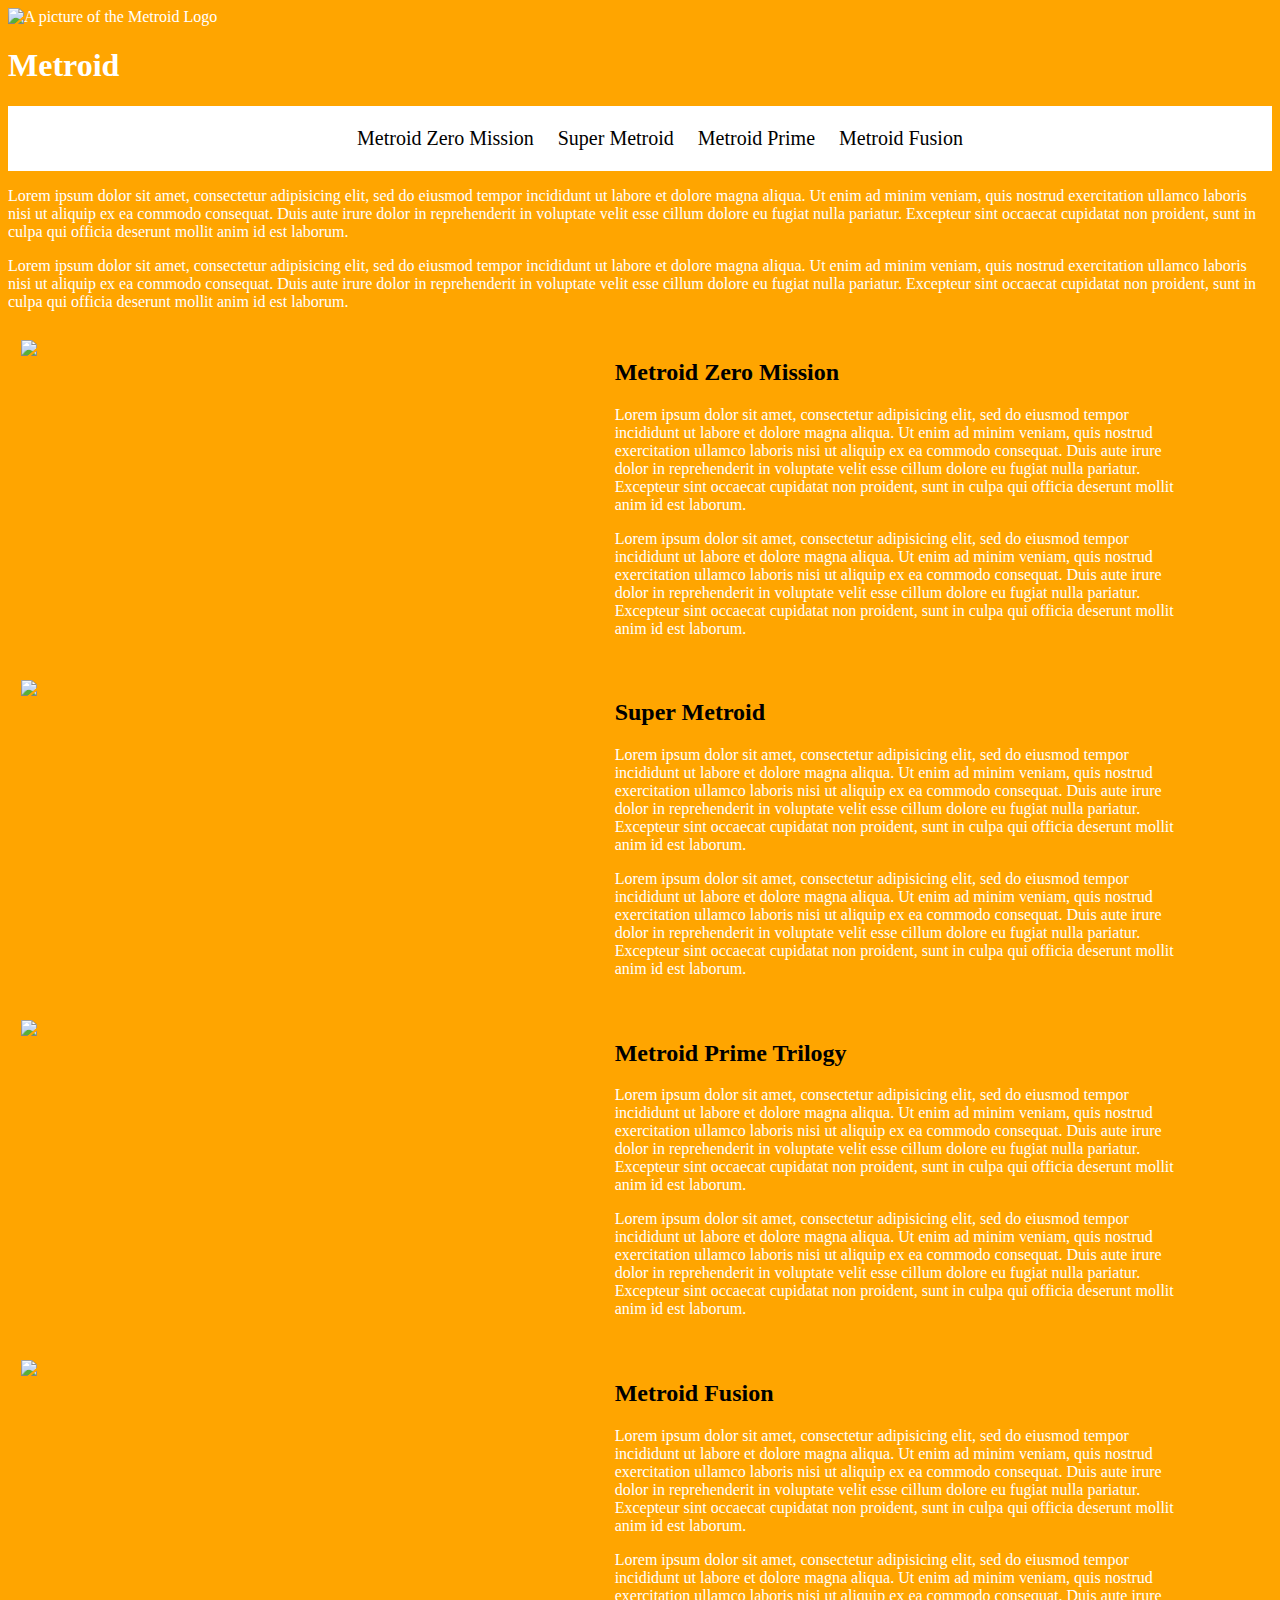
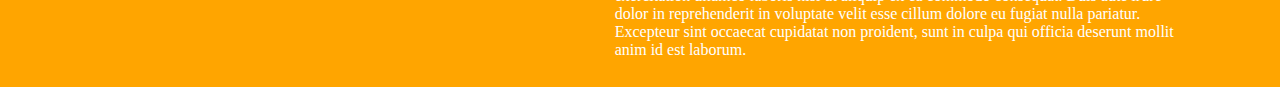
==== index.html @ 613fe1d1 "stuff" ====
<!DOCTYPE html>
<html>
<head>
	<title>My Metroid Website</title>
	<link rel="stylesheet" type="text/css" href="style.css">

</head>

<body>


<header>


			<img src="Images/Metroid_Icon.png"
	 			 alt="A picture of the Metroid Logo" 	
	 							/>
			<h1>Metroid</h1>

		<nav>
			
		<ul>
			<li><a href="Metroid Zero Mission/index.html">Metroid Zero Mission</a></li>
			<li><a href="Super Metroid/index.html">Super Metroid</a></li>
			<li><a href="Metroid Prime/index.html">Metroid Prime</a></li>
			<li><a href="Metroid Fusion/index.html">Metroid Fusion</a></li>
			


		</ul>


		</nav>



</header>

<p>Lorem ipsum dolor sit amet, consectetur adipisicing elit, sed do eiusmod
tempor incididunt ut labore et dolore magna aliqua. Ut enim ad minim veniam,
quis nostrud exercitation ullamco laboris nisi ut aliquip ex ea commodo
consequat. Duis aute irure dolor in reprehenderit in voluptate velit esse
cillum dolore eu fugiat nulla pariatur. Excepteur sint occaecat cupidatat non
proident, sunt in culpa qui officia deserunt mollit anim id est laborum.</p>

</b>

<p>Lorem ipsum dolor sit amet, consectetur adipisicing elit, sed do eiusmod
tempor incididunt ut labore et dolore magna aliqua. Ut enim ad minim veniam,
quis nostrud exercitation ullamco laboris nisi ut aliquip ex ea commodo
consequat. Duis aute irure dolor in reprehenderit in voluptate velit esse
cillum dolore eu fugiat nulla pariatur. Excepteur sint occaecat cupidatat non
proident, sunt in culpa qui officia deserunt mollit anim id est laborum.</p>


<main>

<article id="left">
            <img src="Images/Metroid_Zero_Mission_logo.png">
        </article>

        <article id="right">
			
			<h2><a href="Metroid Zero Mission/index.html">Metroid Zero Mission</a></h2>            
            

            <p>Lorem ipsum dolor sit amet, consectetur adipisicing elit, sed do eiusmod
            tempor incididunt ut labore et dolore magna aliqua. Ut enim ad minim veniam,
            quis nostrud exercitation ullamco laboris nisi ut aliquip ex ea commodo
            consequat. Duis aute irure dolor in reprehenderit in voluptate velit esse
            cillum dolore eu fugiat nulla pariatur. Excepteur sint occaecat cupidatat non
            proident, sunt in culpa qui officia deserunt mollit anim id est laborum.</p>

            <p>Lorem ipsum dolor sit amet, consectetur adipisicing elit, sed do eiusmod
            tempor incididunt ut labore et dolore magna aliqua. Ut enim ad minim veniam,
            quis nostrud exercitation ullamco laboris nisi ut aliquip ex ea commodo
            consequat. Duis aute irure dolor in reprehenderit in voluptate velit esse
            cillum dolore eu fugiat nulla pariatur. Excepteur sint occaecat cupidatat non
            proident, sunt in culpa qui officia deserunt mollit anim id est laborum.</p>
        </article>




<article id="left">
            <img src="Images/Super_Metroid_Logo.png">
        </article>

        <article id="right">
			
			<h2><a href="Super Metroid/index.html">Super Metroid</a></h2>            
            

            <p>Lorem ipsum dolor sit amet, consectetur adipisicing elit, sed do eiusmod
            tempor incididunt ut labore et dolore magna aliqua. Ut enim ad minim veniam,
            quis nostrud exercitation ullamco laboris nisi ut aliquip ex ea commodo
            consequat. Duis aute irure dolor in reprehenderit in voluptate velit esse
            cillum dolore eu fugiat nulla pariatur. Excepteur sint occaecat cupidatat non
            proident, sunt in culpa qui officia deserunt mollit anim id est laborum.</p>

            <p>Lorem ipsum dolor sit amet, consectetur adipisicing elit, sed do eiusmod
            tempor incididunt ut labore et dolore magna aliqua. Ut enim ad minim veniam,
            quis nostrud exercitation ullamco laboris nisi ut aliquip ex ea commodo
            consequat. Duis aute irure dolor in reprehenderit in voluptate velit esse
            cillum dolore eu fugiat nulla pariatur. Excepteur sint occaecat cupidatat non
            proident, sunt in culpa qui officia deserunt mollit anim id est laborum.</p>
        </article>


<article id="left">
            <img src="Images/Metroid_Zero_Mission_logo.png">
        </article>

        <article id="right">
            
            <h2><a href="Metroid Prime Trilogy/index.html">Metroid Prime Trilogy</a></h2>            
            

            <p>Lorem ipsum dolor sit amet, consectetur adipisicing elit, sed do eiusmod
            tempor incididunt ut labore et dolore magna aliqua. Ut enim ad minim veniam,
            quis nostrud exercitation ullamco laboris nisi ut aliquip ex ea commodo
            consequat. Duis aute irure dolor in reprehenderit in voluptate velit esse
            cillum dolore eu fugiat nulla pariatur. Excepteur sint occaecat cupidatat non
            proident, sunt in culpa qui officia deserunt mollit anim id est laborum.</p>

            <p>Lorem ipsum dolor sit amet, consectetur adipisicing elit, sed do eiusmod
            tempor incididunt ut labore et dolore magna aliqua. Ut enim ad minim veniam,
            quis nostrud exercitation ullamco laboris nisi ut aliquip ex ea commodo
            consequat. Duis aute irure dolor in reprehenderit in voluptate velit esse
            cillum dolore eu fugiat nulla pariatur. Excepteur sint occaecat cupidatat non
            proident, sunt in culpa qui officia deserunt mollit anim id est laborum.</p>
        </article> 

<article id="left">
            <img src="Images/Metroid_Zero_Mission_logo.png">
        </article>

        <article id="right">
            
            <h2><a href="Metroid Fusion/index.html">Metroid Fusion</a></h2>            
            

            <p>Lorem ipsum dolor sit amet, consectetur adipisicing elit, sed do eiusmod
            tempor incididunt ut labore et dolore magna aliqua. Ut enim ad minim veniam,
            quis nostrud exercitation ullamco laboris nisi ut aliquip ex ea commodo
            consequat. Duis aute irure dolor in reprehenderit in voluptate velit esse
            cillum dolore eu fugiat nulla pariatur. Excepteur sint occaecat cupidatat non
            proident, sunt in culpa qui officia deserunt mollit anim id est laborum.</p>

            <p>Lorem ipsum dolor sit amet, consectetur adipisicing elit, sed do eiusmod
            tempor incididunt ut labore et dolore magna aliqua. Ut enim ad minim veniam,
            quis nostrud exercitation ullamco laboris nisi ut aliquip ex ea commodo
            consequat. Duis aute irure dolor in reprehenderit in voluptate velit esse
            cillum dolore eu fugiat nulla pariatur. Excepteur sint occaecat cupidatat non
            proident, sunt in culpa qui officia deserunt mollit anim id est laborum.</p>
        </article>           




        
        






</main>



</body>





</html>
---- style.css ----
body{
	background-color: #FFA500;
	color: #fff;
}

#Metroid_Prime_Menu.jpg

header{
	text-align: center;
}

nav {
	background-color: #fff;
	padding: 5px;
}

nav ul {
	list-style-type: none;
	text-align: center;
}

nav ul li {
	display: inline-block;
	margin: 0 10px;
	font-size: 20px;
}

li a:link, li a:hover, li a:active, li a:visited {
	text-decoration: none;
	color: #000;

}

li a:hover {
	text-decoration: underline;
	font-weight: bold;
}

article {
    width: 45%; 
    float: left;
    margin: 1%;
}

article img {
    max-width: 75%;
    float: middle;
}

h2 a:link, li a:hover, li a:active, li a:visited {
	text-decoration: none;
	color: #000;

}

h2 a:hover {
	text-decoration: underline;
	font-weight: bold;
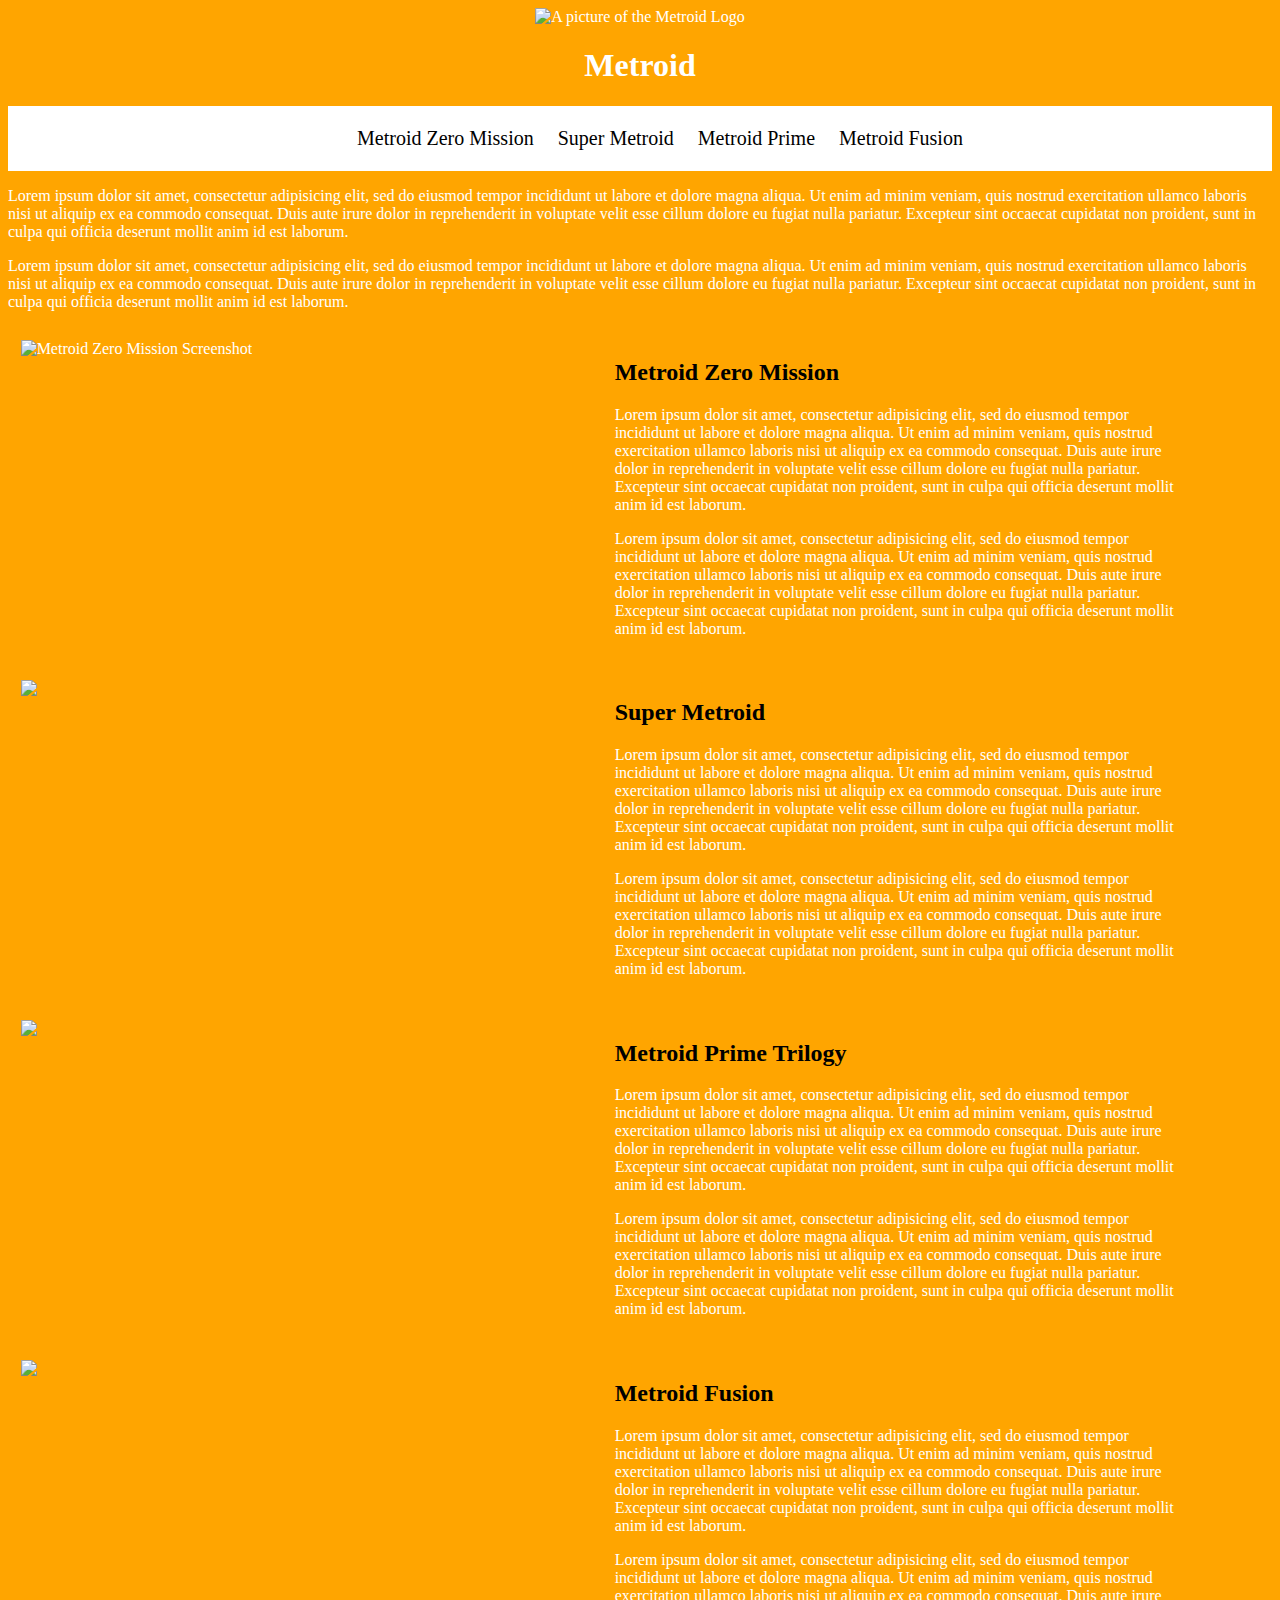
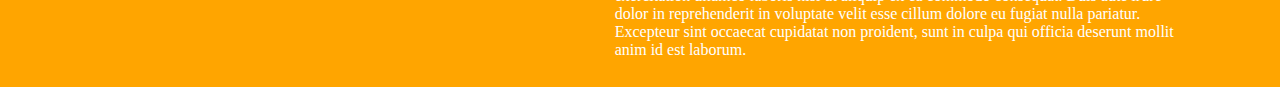
==== commit a772112a: "metroid" ====
--- a/index.html
+++ b/index.html
@@ -56,7 +56,8 @@
 <main>
 
 <article id="left">
-            <img src="Images/Metroid_Zero_Mission_logo.png">
+            <img src="Metroid_Zero_Mission_Screenshot_1.jpg"
+                 alt="Metroid Zero Mission Screenshot"   >
         </article>
 
         <article id="right">
--- a/style.css
+++ b/style.css
@@ -2,8 +2,6 @@
 	background-color: #FFA500;
 	color: #fff;
 }
-
-#Metroid_Prime_Menu.jpg
 
 header{
 	text-align: center;
@@ -44,7 +42,7 @@
 
 article img {
     max-width: 75%;
-    float: middle;
+    
 }
 
 h2 a:link, li a:hover, li a:active, li a:visited {
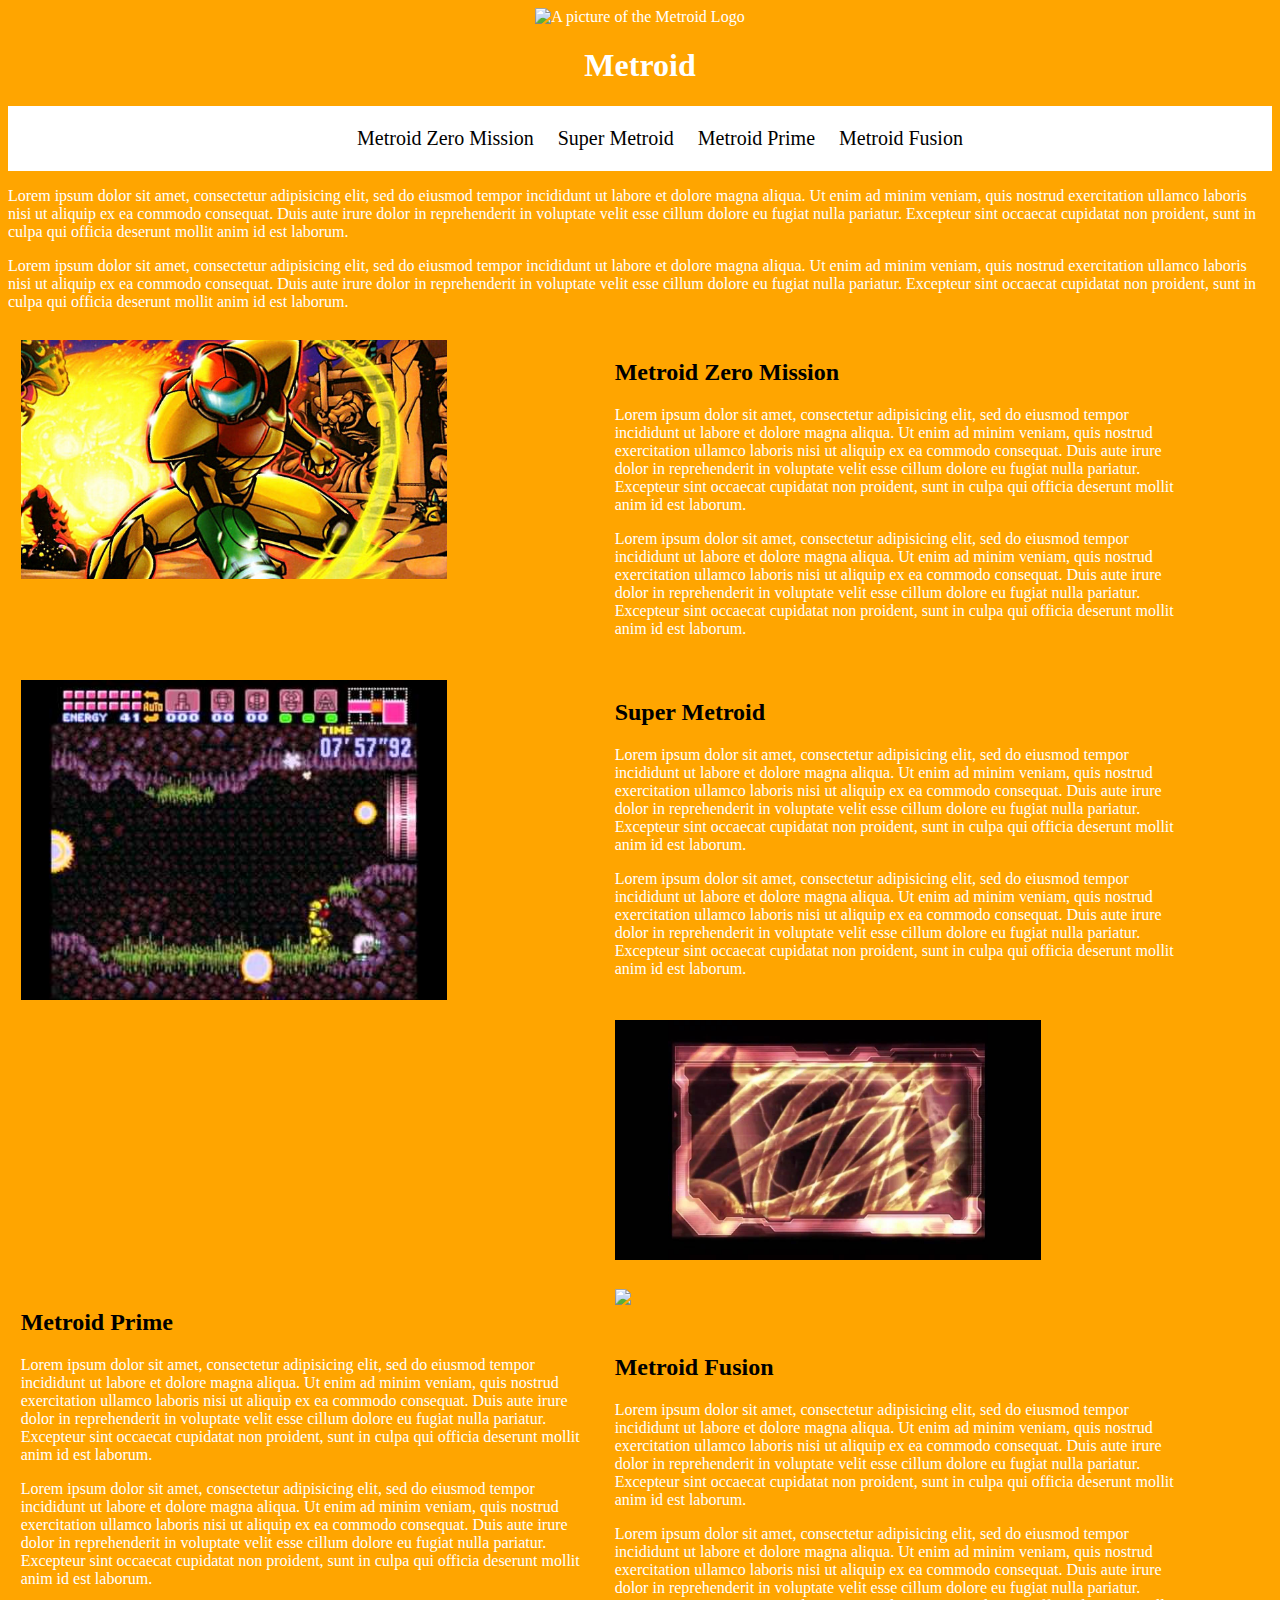
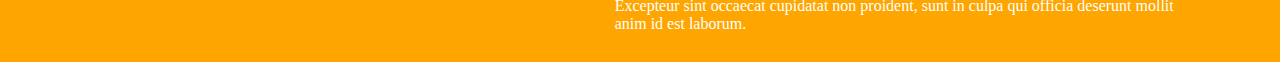
==== commit 443e3165: "ryrtyrt" ====
--- a/index.html
+++ b/index.html
@@ -23,7 +23,7 @@
 			<li><a href="Metroid Zero Mission/index.html">Metroid Zero Mission</a></li>
 			<li><a href="Super Metroid/index.html">Super Metroid</a></li>
 			<li><a href="Metroid Prime/index.html">Metroid Prime</a></li>
-			<li><a href="Metroid Fusion/index.html">Metroid Fusion</a></li>
+			<li><a href="Metroid_Fusion/index.html">Metroid Fusion</a></li>
 			
 
 
@@ -56,7 +56,7 @@
 <main>
 
 <article id="left">
-            <img src="Metroid_Zero_Mission_Screenshot_1.jpg"
+            <img src="Images/Metroid_Zero_Mission_Screenshot_1.jpg"
                  alt="Metroid Zero Mission Screenshot"   >
         </article>
 
@@ -84,7 +84,8 @@
 
 
 <article id="left">
-            <img src="Images/Super_Metroid_Logo.png">
+            <img src="Images/Super_Metroid_Screenshot.jpg"
+                alt="Super Metroid Screenshot">
         </article>
 
         <article id="right">
@@ -109,12 +110,12 @@
 
 
 <article id="left">
-            <img src="Images/Metroid_Zero_Mission_logo.png">
+            <img src="Images/Metroid_Prime_Menu.jpg">
         </article>
 
         <article id="right">
             
-            <h2><a href="Metroid Prime Trilogy/index.html">Metroid Prime Trilogy</a></h2>            
+            <h2><a href="Metroid Prime/index.html">Metroid Prime</a></h2>            
             
 
             <p>Lorem ipsum dolor sit amet, consectetur adipisicing elit, sed do eiusmod
@@ -133,12 +134,12 @@
         </article> 
 
 <article id="left">
-            <img src="Images/Metroid_Zero_Mission_logo.png">
+            <img src="metroid_fusion_screenshot_1.jpg">
         </article>
 
         <article id="right">
             
-            <h2><a href="Metroid Fusion/index.html">Metroid Fusion</a></h2>            
+            <h2><a href="Metroid_Fusion/index.html">Metroid Fusion</a></h2>            
             
 
             <p>Lorem ipsum dolor sit amet, consectetur adipisicing elit, sed do eiusmod
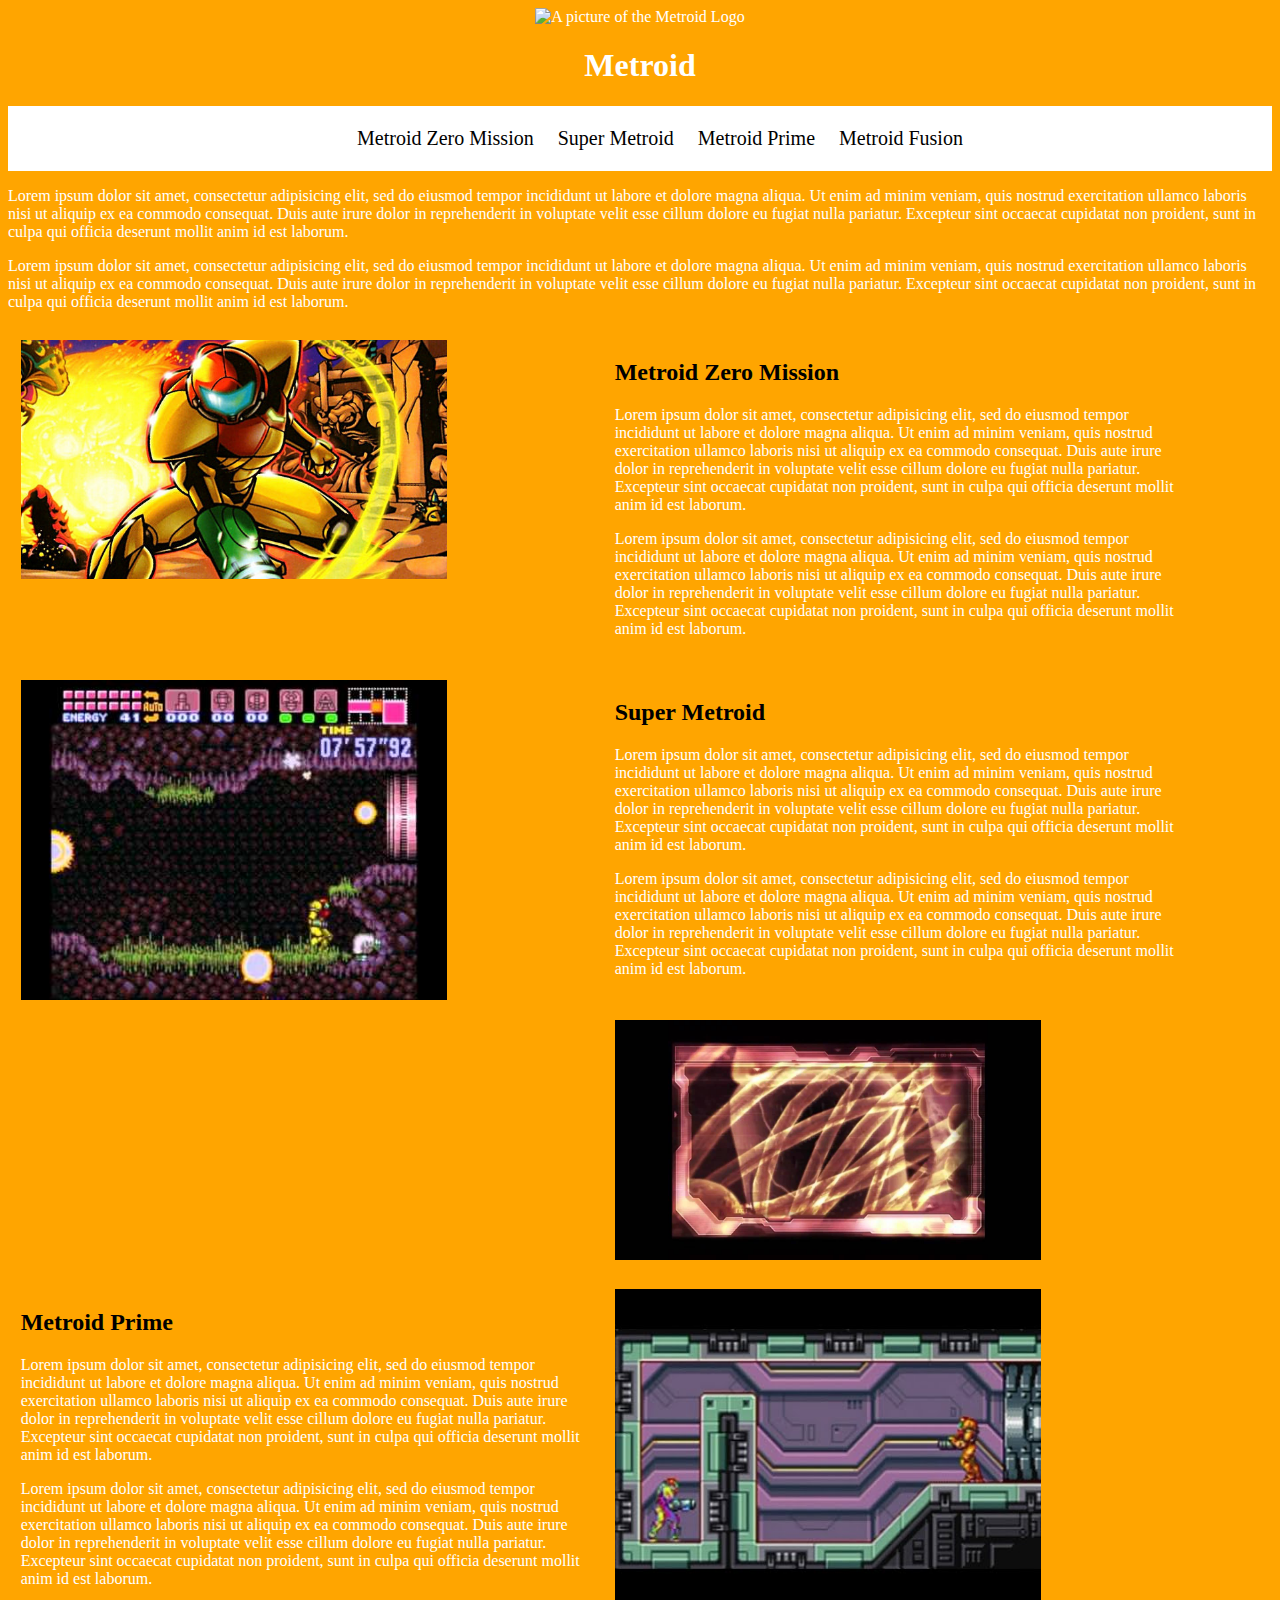
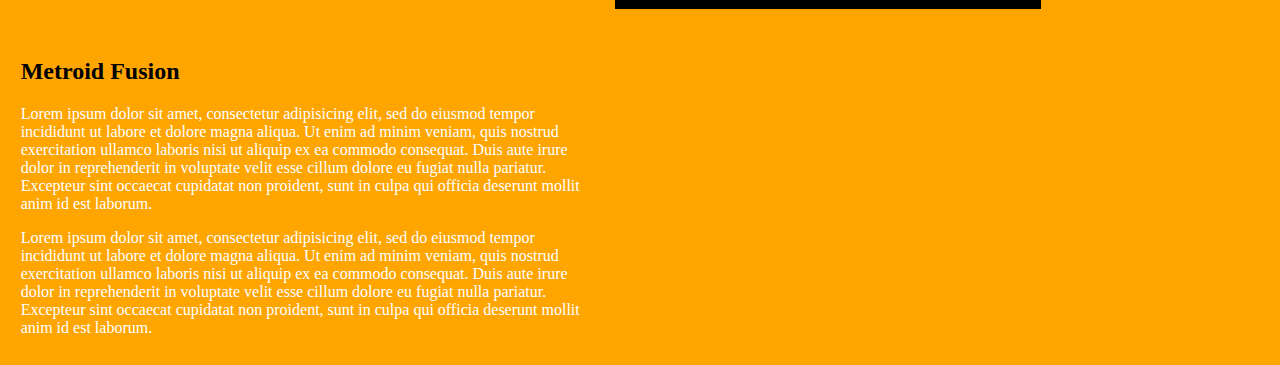
==== commit 8e8ff7a2: "d" ====
--- a/index.html
+++ b/index.html
@@ -20,9 +20,9 @@
 		<nav>
 			
 		<ul>
-			<li><a href="Metroid Zero Mission/index.html">Metroid Zero Mission</a></li>
-			<li><a href="Super Metroid/index.html">Super Metroid</a></li>
-			<li><a href="Metroid Prime/index.html">Metroid Prime</a></li>
+			<li><a href="Metroid_Zero_Mission/index.html">Metroid Zero Mission</a></li>
+			<li><a href="Super_Metroid/index.html">Super Metroid</a></li>
+			<li><a href="Metroid_Prime/index.html">Metroid Prime</a></li>
 			<li><a href="Metroid_Fusion/index.html">Metroid Fusion</a></li>
 			
 
@@ -62,7 +62,7 @@
 
         <article id="right">
 			
-			<h2><a href="Metroid Zero Mission/index.html">Metroid Zero Mission</a></h2>            
+			<h2><a href="Metroid_Zero_Mission/index.html">Metroid Zero Mission</a></h2>            
             
 
             <p>Lorem ipsum dolor sit amet, consectetur adipisicing elit, sed do eiusmod
@@ -90,7 +90,7 @@
 
         <article id="right">
 			
-			<h2><a href="Super Metroid/index.html">Super Metroid</a></h2>            
+			<h2><a href="Super_Metroid/index.html">Super Metroid</a></h2>            
             
 
             <p>Lorem ipsum dolor sit amet, consectetur adipisicing elit, sed do eiusmod
@@ -115,7 +115,7 @@
 
         <article id="right">
             
-            <h2><a href="Metroid Prime/index.html">Metroid Prime</a></h2>            
+            <h2><a href="Metroid_Prime/index.html">Metroid Prime</a></h2>            
             
 
             <p>Lorem ipsum dolor sit amet, consectetur adipisicing elit, sed do eiusmod
@@ -134,7 +134,7 @@
         </article> 
 
 <article id="left">
-            <img src="metroid_fusion_screenshot_1.jpg">
+            <img src="Images/metroid_fusion_screenshot_1.jpg">
         </article>
 
         <article id="right">
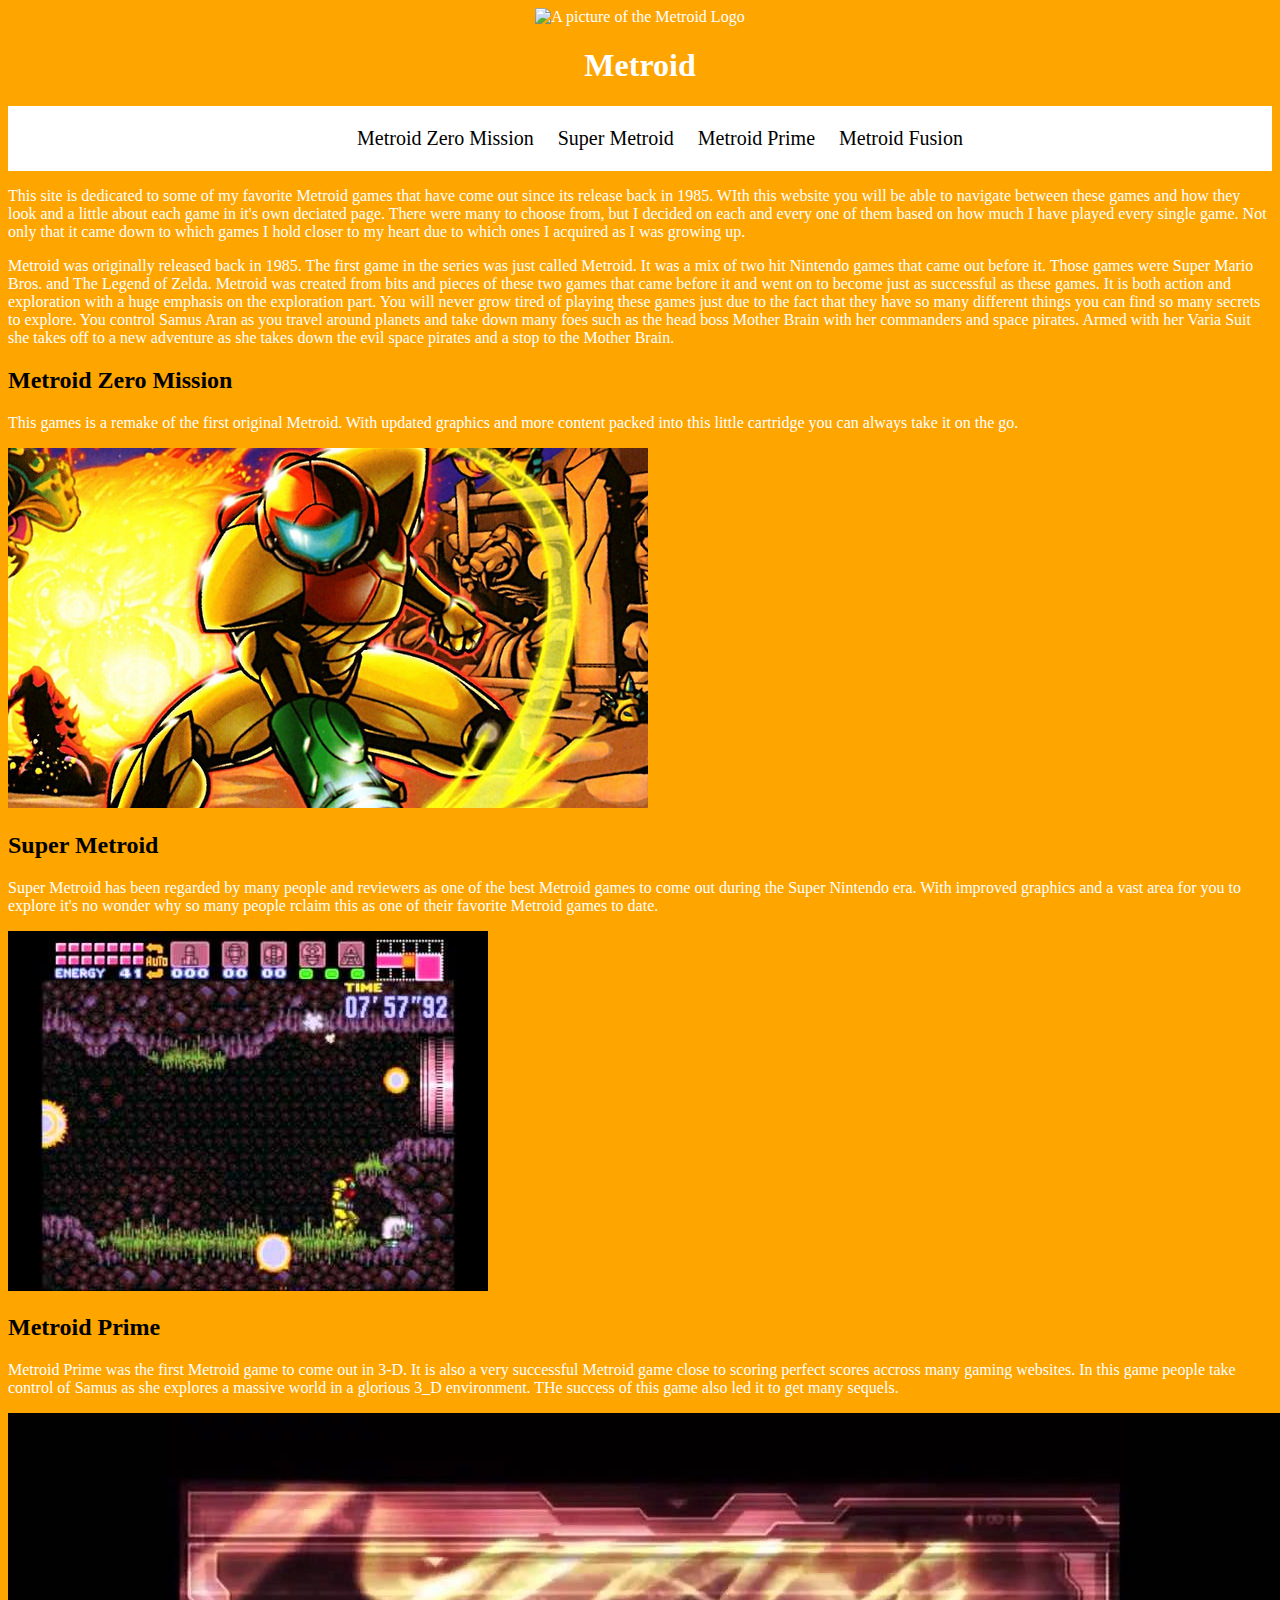
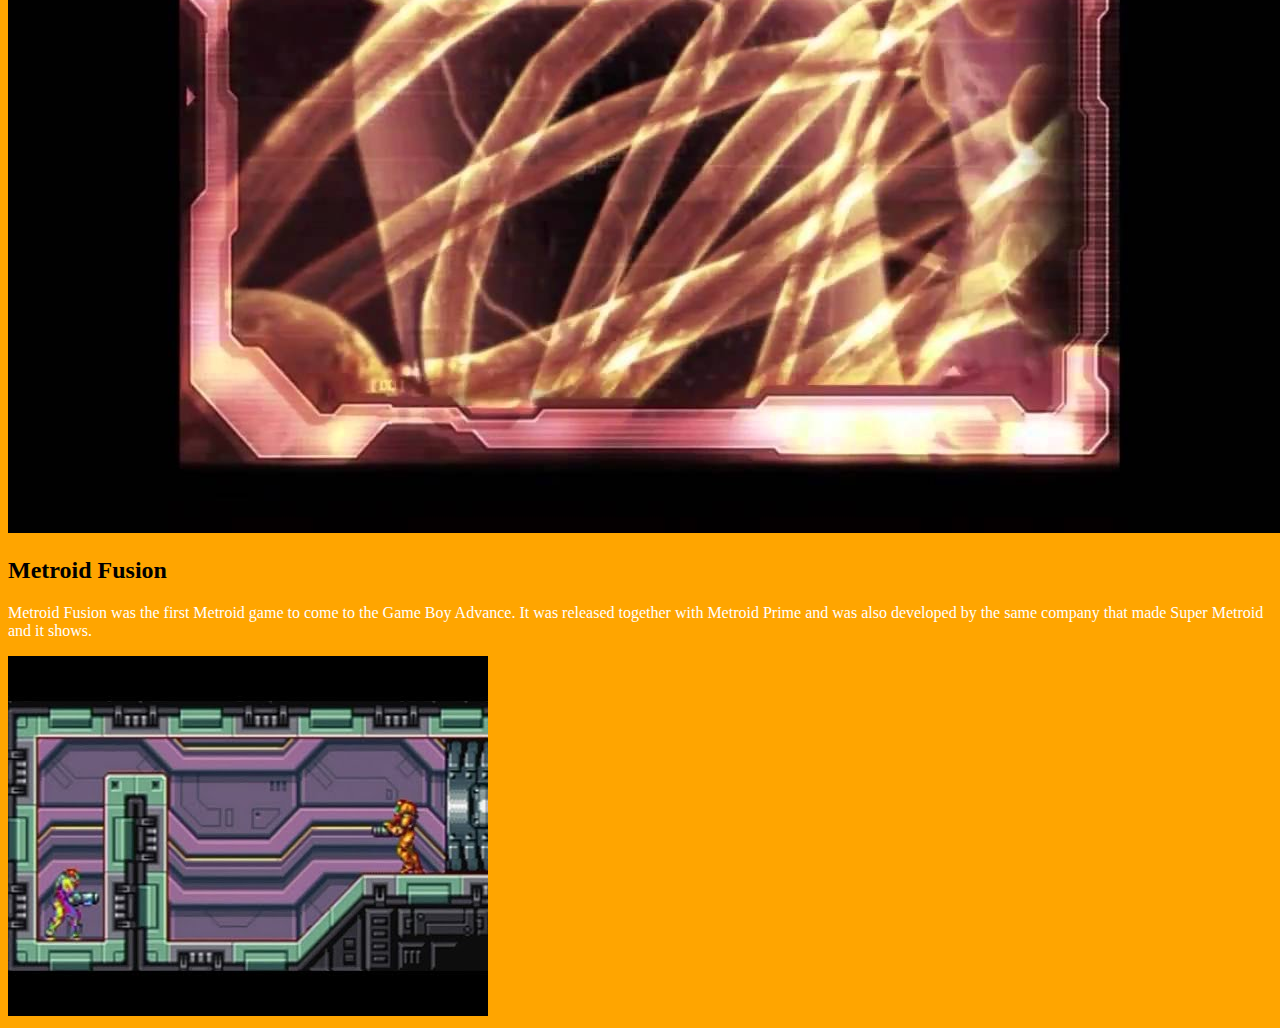
==== commit 06802ab6: "reterterte" ====
--- a/index.html
+++ b/index.html
@@ -36,125 +36,81 @@
 
 </header>
 
-<p>Lorem ipsum dolor sit amet, consectetur adipisicing elit, sed do eiusmod
-tempor incididunt ut labore et dolore magna aliqua. Ut enim ad minim veniam,
-quis nostrud exercitation ullamco laboris nisi ut aliquip ex ea commodo
-consequat. Duis aute irure dolor in reprehenderit in voluptate velit esse
-cillum dolore eu fugiat nulla pariatur. Excepteur sint occaecat cupidatat non
-proident, sunt in culpa qui officia deserunt mollit anim id est laborum.</p>
+<p>This site is dedicated to some of my favorite Metroid games that have come out since its release back in 1985. WIth this website you will be able to navigate between these games and how they look and a little about each game in it's own deciated page. There were many to choose from, but I decided on each and every one of them based on how much I have played every single game. Not only that it came down to which games I hold closer to my heart due to which ones I acquired as I was growing up.</p>
 
 </b>
 
-<p>Lorem ipsum dolor sit amet, consectetur adipisicing elit, sed do eiusmod
-tempor incididunt ut labore et dolore magna aliqua. Ut enim ad minim veniam,
-quis nostrud exercitation ullamco laboris nisi ut aliquip ex ea commodo
-consequat. Duis aute irure dolor in reprehenderit in voluptate velit esse
-cillum dolore eu fugiat nulla pariatur. Excepteur sint occaecat cupidatat non
-proident, sunt in culpa qui officia deserunt mollit anim id est laborum.</p>
+<p>Metroid was originally released back in 1985. The first game in the series was just called Metroid. It was a mix of two hit Nintendo games that came out before it. Those games were Super Mario Bros. and The Legend of Zelda. Metroid was created from bits and pieces of these two games that came before it and went on to become just as successful as these games. It is both action and exploration with a huge emphasis on the exploration part. You will never grow tired of playing these games just due to the fact that they have so many different things you can find so many secrets to explore. You control Samus Aran as you travel around planets and take down many foes such as the head boss Mother Brain with her commanders and space pirates. Armed with her Varia Suit she takes off to a new adventure as she takes down the evil space pirates and a stop to the Mother Brain.</p>
 
 
 <main>
 
 <article id="left">
-            <img src="Images/Metroid_Zero_Mission_Screenshot_1.jpg"
-                 alt="Metroid Zero Mission Screenshot"   >
+           
         </article>
 
-        <article id="right">
+        
 			
 			<h2><a href="Metroid_Zero_Mission/index.html">Metroid Zero Mission</a></h2>            
             
 
-            <p>Lorem ipsum dolor sit amet, consectetur adipisicing elit, sed do eiusmod
-            tempor incididunt ut labore et dolore magna aliqua. Ut enim ad minim veniam,
-            quis nostrud exercitation ullamco laboris nisi ut aliquip ex ea commodo
-            consequat. Duis aute irure dolor in reprehenderit in voluptate velit esse
-            cillum dolore eu fugiat nulla pariatur. Excepteur sint occaecat cupidatat non
-            proident, sunt in culpa qui officia deserunt mollit anim id est laborum.</p>
+            <p>This games is a remake of the first original Metroid. With updated graphics and more content packed into this little cartridge you can always take it on the go.</p>
 
-            <p>Lorem ipsum dolor sit amet, consectetur adipisicing elit, sed do eiusmod
-            tempor incididunt ut labore et dolore magna aliqua. Ut enim ad minim veniam,
-            quis nostrud exercitation ullamco laboris nisi ut aliquip ex ea commodo
-            consequat. Duis aute irure dolor in reprehenderit in voluptate velit esse
-            cillum dolore eu fugiat nulla pariatur. Excepteur sint occaecat cupidatat non
-            proident, sunt in culpa qui officia deserunt mollit anim id est laborum.</p>
+        <img src="Images/Metroid_Zero_Mission_Screenshot_1.jpg"
+                 alt="Metroid Zero Mission Screenshot"   >
         </article>
 
 
 
 
 <article id="left">
-            <img src="Images/Super_Metroid_Screenshot.jpg"
-                alt="Super Metroid Screenshot">
+            
         </article>
 
-        <article id="right">
+        
 			
 			<h2><a href="Super_Metroid/index.html">Super Metroid</a></h2>            
             
 
-            <p>Lorem ipsum dolor sit amet, consectetur adipisicing elit, sed do eiusmod
-            tempor incididunt ut labore et dolore magna aliqua. Ut enim ad minim veniam,
-            quis nostrud exercitation ullamco laboris nisi ut aliquip ex ea commodo
-            consequat. Duis aute irure dolor in reprehenderit in voluptate velit esse
-            cillum dolore eu fugiat nulla pariatur. Excepteur sint occaecat cupidatat non
-            proident, sunt in culpa qui officia deserunt mollit anim id est laborum.</p>
+            <p>Super Metroid has been regarded by many people and reviewers as one of the best Metroid games to come out during the Super Nintendo era. With improved graphics and a vast area for you to explore it's no wonder why so many people rclaim this as one of their favorite Metroid games to date.</p>
 
-            <p>Lorem ipsum dolor sit amet, consectetur adipisicing elit, sed do eiusmod
-            tempor incididunt ut labore et dolore magna aliqua. Ut enim ad minim veniam,
-            quis nostrud exercitation ullamco laboris nisi ut aliquip ex ea commodo
-            consequat. Duis aute irure dolor in reprehenderit in voluptate velit esse
-            cillum dolore eu fugiat nulla pariatur. Excepteur sint occaecat cupidatat non
-            proident, sunt in culpa qui officia deserunt mollit anim id est laborum.</p>
+            <img src="Images/Super_Metroid_Screenshot.jpg"
+                alt="Super Metroid Screenshot">
+
         </article>
 
 
 <article id="left">
-            <img src="Images/Metroid_Prime_Menu.jpg">
+            
+
         </article>
 
-        <article id="right">
+        
             
             <h2><a href="Metroid_Prime/index.html">Metroid Prime</a></h2>            
             
 
-            <p>Lorem ipsum dolor sit amet, consectetur adipisicing elit, sed do eiusmod
-            tempor incididunt ut labore et dolore magna aliqua. Ut enim ad minim veniam,
-            quis nostrud exercitation ullamco laboris nisi ut aliquip ex ea commodo
-            consequat. Duis aute irure dolor in reprehenderit in voluptate velit esse
-            cillum dolore eu fugiat nulla pariatur. Excepteur sint occaecat cupidatat non
-            proident, sunt in culpa qui officia deserunt mollit anim id est laborum.</p>
+            <p>Metroid Prime was the first Metroid game to come out in 3-D. It is also a very successful Metroid game close to scoring perfect scores accross many gaming websites. In this game people take control of Samus as she explores a massive world in a glorious 3_D environment. THe success of this game also led it to get many sequels.</p>
 
-            <p>Lorem ipsum dolor sit amet, consectetur adipisicing elit, sed do eiusmod
-            tempor incididunt ut labore et dolore magna aliqua. Ut enim ad minim veniam,
-            quis nostrud exercitation ullamco laboris nisi ut aliquip ex ea commodo
-            consequat. Duis aute irure dolor in reprehenderit in voluptate velit esse
-            cillum dolore eu fugiat nulla pariatur. Excepteur sint occaecat cupidatat non
-            proident, sunt in culpa qui officia deserunt mollit anim id est laborum.</p>
+             <img src="Images/Metroid_Prime_Menu.jpg"
+                 alt="Metroid Prime Menu Screen"   >
+
         </article> 
 
 <article id="left">
-            <img src="Images/metroid_fusion_screenshot_1.jpg">
+           
         </article>
 
-        <article id="right">
+        
             
             <h2><a href="Metroid_Fusion/index.html">Metroid Fusion</a></h2>            
             
 
-            <p>Lorem ipsum dolor sit amet, consectetur adipisicing elit, sed do eiusmod
-            tempor incididunt ut labore et dolore magna aliqua. Ut enim ad minim veniam,
-            quis nostrud exercitation ullamco laboris nisi ut aliquip ex ea commodo
-            consequat. Duis aute irure dolor in reprehenderit in voluptate velit esse
-            cillum dolore eu fugiat nulla pariatur. Excepteur sint occaecat cupidatat non
-            proident, sunt in culpa qui officia deserunt mollit anim id est laborum.</p>
+            <p>Metroid Fusion was the first Metroid game to come to the Game Boy Advance. It was released together with Metroid Prime and was also developed by the same company that made Super Metroid and it shows. </p>
 
-            <p>Lorem ipsum dolor sit amet, consectetur adipisicing elit, sed do eiusmod
-            tempor incididunt ut labore et dolore magna aliqua. Ut enim ad minim veniam,
-            quis nostrud exercitation ullamco laboris nisi ut aliquip ex ea commodo
-            consequat. Duis aute irure dolor in reprehenderit in voluptate velit esse
-            cillum dolore eu fugiat nulla pariatur. Excepteur sint occaecat cupidatat non
-            proident, sunt in culpa qui officia deserunt mollit anim id est laborum.</p>
+             <img src="Images/metroid_fusion_screenshot_1.jpg"
+                 alt="metroid fusion screenshot"   >
+
         </article>           
 
 
--- a/style.css
+++ b/style.css
@@ -36,13 +36,13 @@
 
 article {
     width: 45%; 
-    float: left;
+   text-align: center;
     margin: 1%;
 }
 
 article img {
-    max-width: 75%;
-    
+    max-width: 60%;
+   text-align: center;
 }
 
 h2 a:link, li a:hover, li a:active, li a:visited {
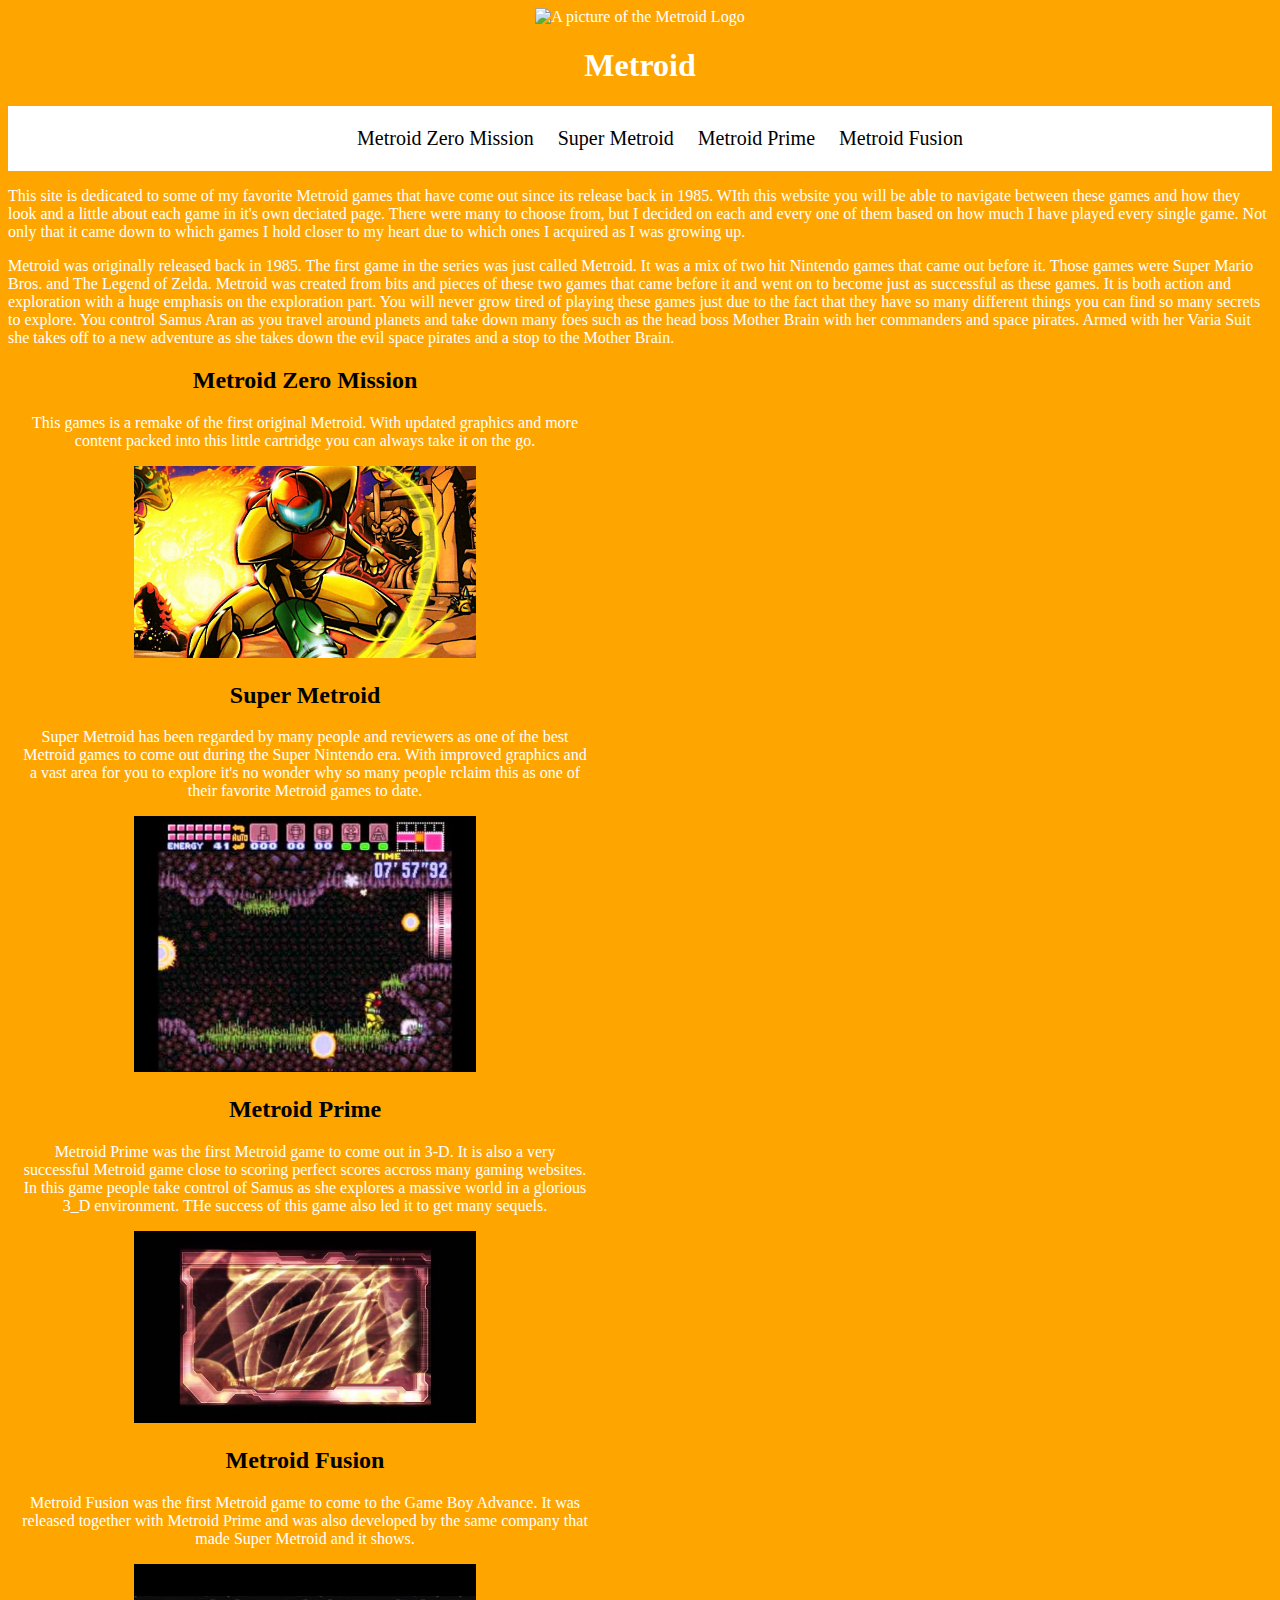
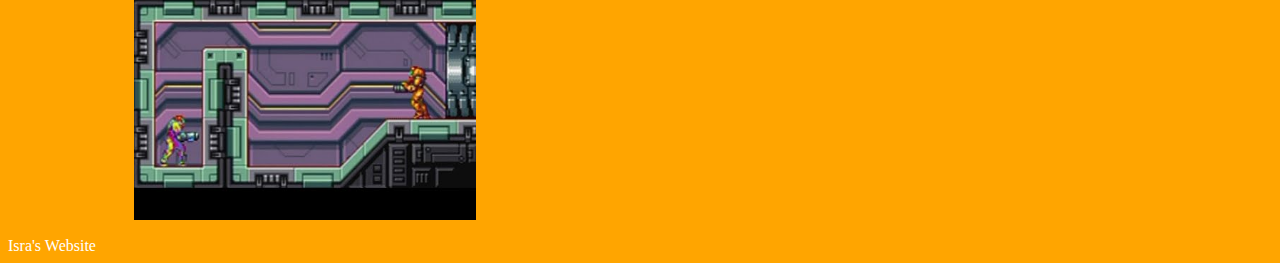
==== commit 9648412c: "y5y56y" ====
--- a/index.html
+++ b/index.html
@@ -45,9 +45,9 @@
 
 <main>
 
-<article id="left">
+
            
-        </article>
+        <article>
 
         
 			
@@ -63,9 +63,9 @@
 
 
 
-<article id="left">
+
             
-        </article>
+        <article>
 
         
 			
@@ -80,10 +80,10 @@
         </article>
 
 
-<article id="left">
+
             
 
-        </article>
+        <article>
 
         
             
@@ -97,9 +97,9 @@
 
         </article> 
 
-<article id="left">
+
            
-        </article>
+        <article>
 
         
             
@@ -131,7 +131,7 @@
 </body>
 
 
-
+<footer>Isra's Website</footer>
 
 
 </html>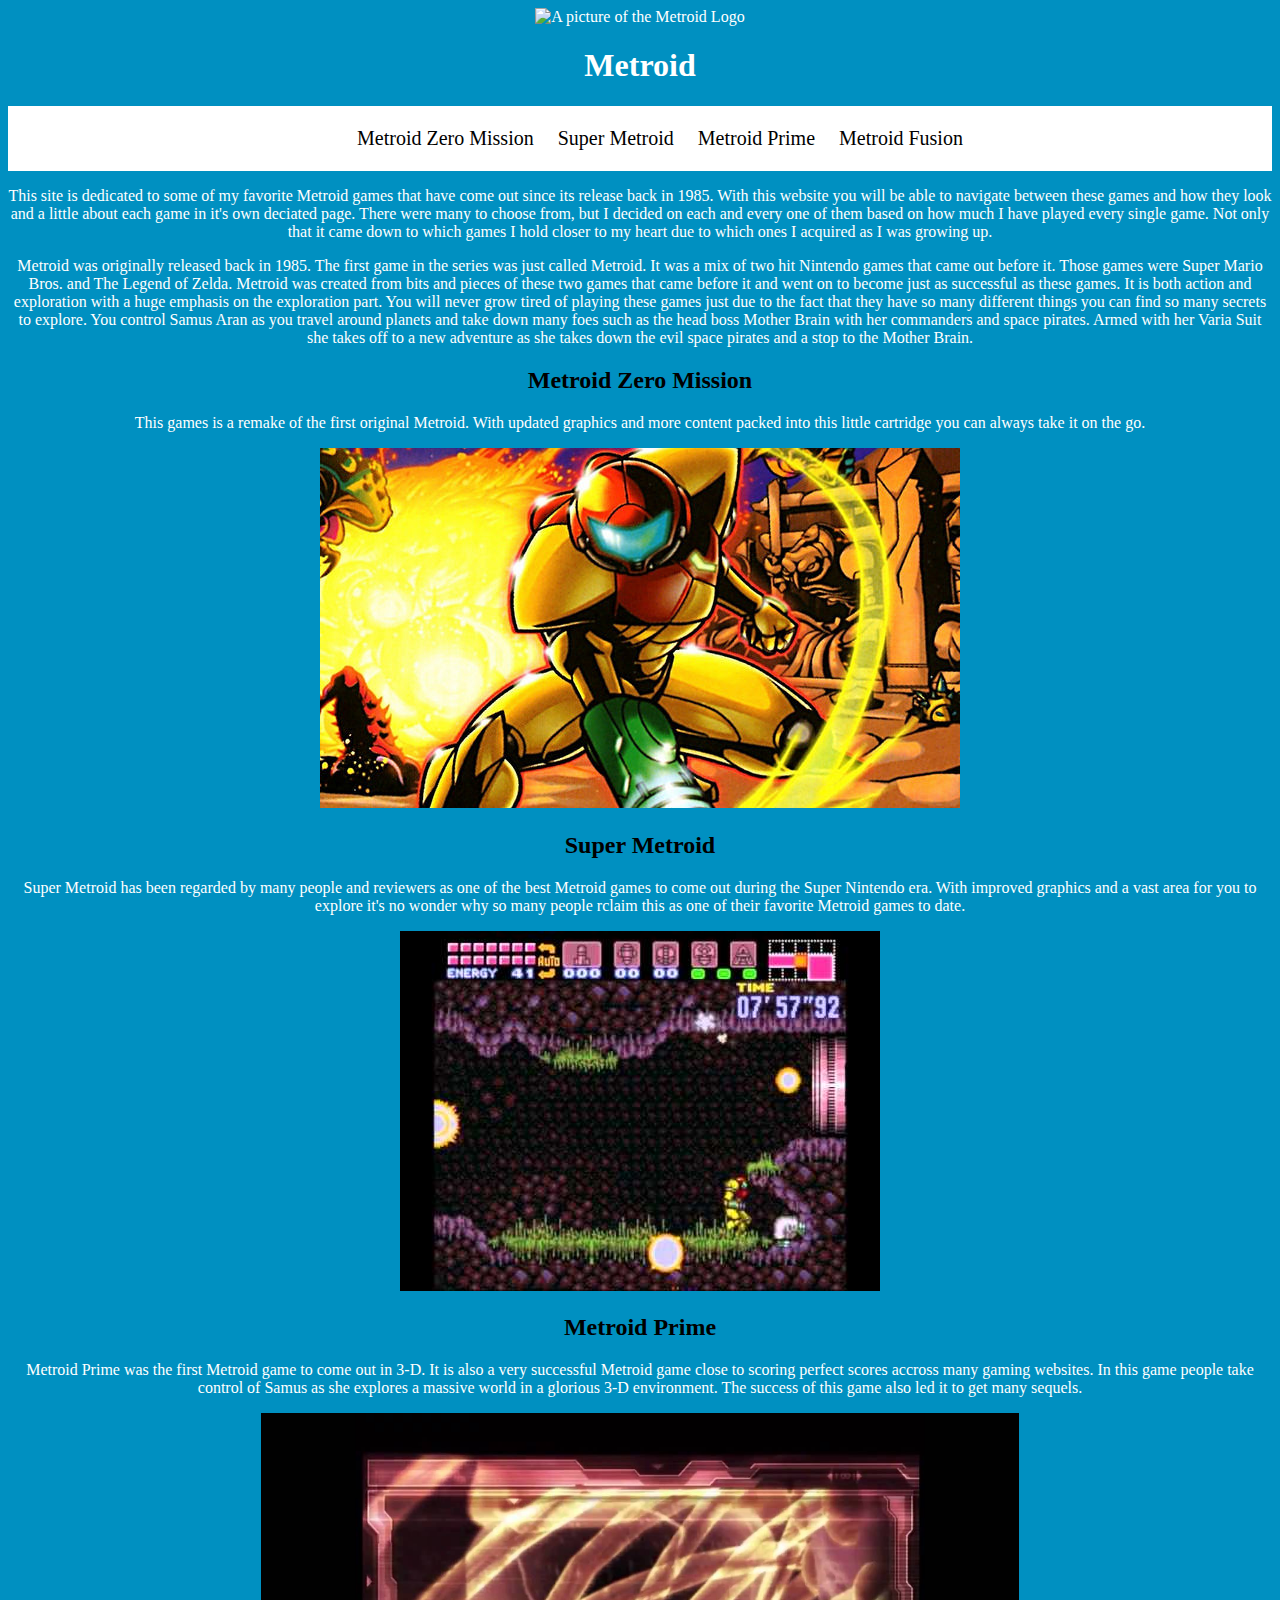
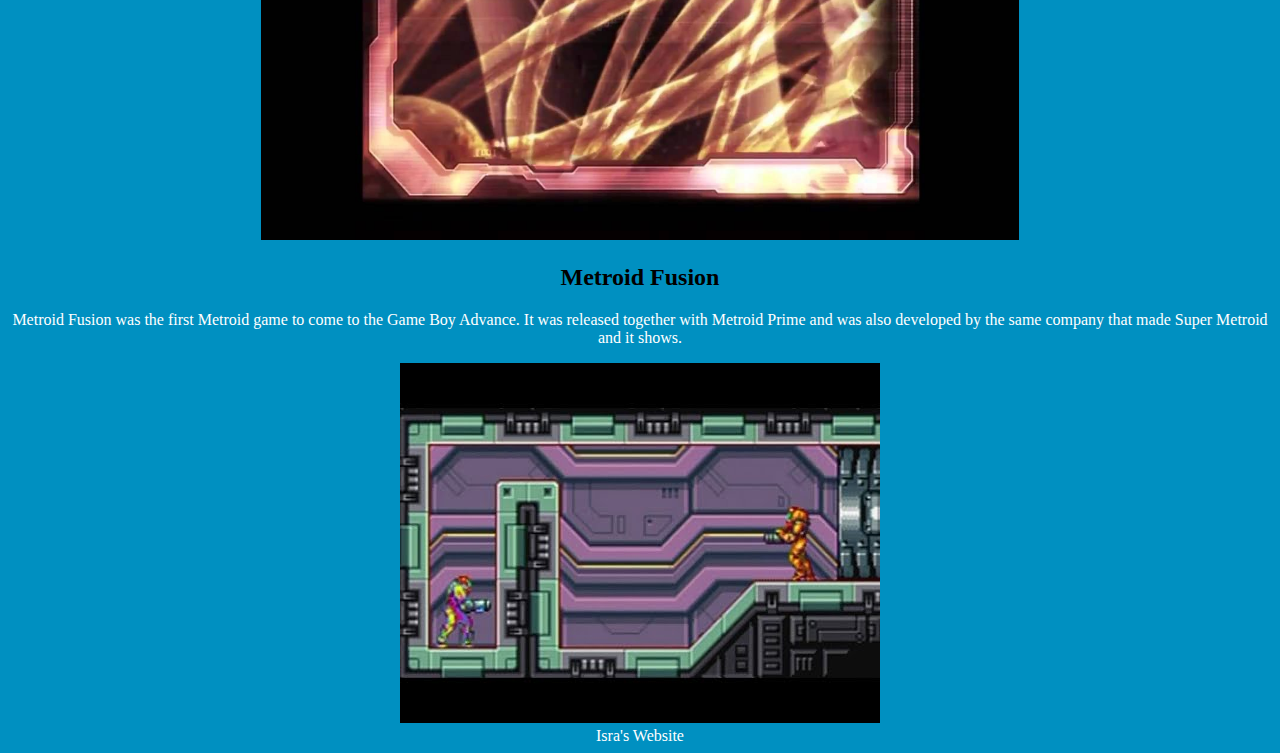
==== commit 47ec4efc: "text erros" ====
--- a/index.html
+++ b/index.html
@@ -1,7 +1,8 @@
 <!DOCTYPE html>
 <html>
 <head>
-	<title>My Metroid Website</title>
+	<meta charset="utf-8">
+    <title>My Metroid Website</title>
 	<link rel="stylesheet" type="text/css" href="style.css">
 
 </head>
@@ -36,9 +37,9 @@
 
 </header>
 
-<p>This site is dedicated to some of my favorite Metroid games that have come out since its release back in 1985. WIth this website you will be able to navigate between these games and how they look and a little about each game in it's own deciated page. There were many to choose from, but I decided on each and every one of them based on how much I have played every single game. Not only that it came down to which games I hold closer to my heart due to which ones I acquired as I was growing up.</p>
+<p>This site is dedicated to some of my favorite Metroid games that have come out since its release back in 1985. With this website you will be able to navigate between these games and how they look and a little about each game in it's own deciated page. There were many to choose from, but I decided on each and every one of them based on how much I have played every single game. Not only that it came down to which games I hold closer to my heart due to which ones I acquired as I was growing up.</p>
 
-</b>
+
 
 <p>Metroid was originally released back in 1985. The first game in the series was just called Metroid. It was a mix of two hit Nintendo games that came out before it. Those games were Super Mario Bros. and The Legend of Zelda. Metroid was created from bits and pieces of these two games that came before it and went on to become just as successful as these games. It is both action and exploration with a huge emphasis on the exploration part. You will never grow tired of playing these games just due to the fact that they have so many different things you can find so many secrets to explore. You control Samus Aran as you travel around planets and take down many foes such as the head boss Mother Brain with her commanders and space pirates. Armed with her Varia Suit she takes off to a new adventure as she takes down the evil space pirates and a stop to the Mother Brain.</p>
 
@@ -90,7 +91,7 @@
             <h2><a href="Metroid_Prime/index.html">Metroid Prime</a></h2>            
             
 
-            <p>Metroid Prime was the first Metroid game to come out in 3-D. It is also a very successful Metroid game close to scoring perfect scores accross many gaming websites. In this game people take control of Samus as she explores a massive world in a glorious 3_D environment. THe success of this game also led it to get many sequels.</p>
+            <p>Metroid Prime was the first Metroid game to come out in 3-D. It is also a very successful Metroid game close to scoring perfect scores accross many gaming websites. In this game people take control of Samus as she explores a massive world in a glorious 3-D environment. The success of this game also led it to get many sequels.</p>
 
              <img src="Images/Metroid_Prime_Menu.jpg"
                  alt="Metroid Prime Menu Screen"   >
@@ -126,12 +127,12 @@
 
 </main>
 
-
+<footer>Isra's Website</footer>
 
 </body>
 
 
-<footer>Isra's Website</footer>
+
 
 
 </html>--- a/style.css
+++ b/style.css
@@ -1,6 +1,7 @@
 body{
-	background-color: #FFA500;
+	background-color: #0090C1;
 	color: #fff;
+	text-align: center;
 }
 
 header{
@@ -35,9 +36,9 @@
 }
 
 article {
-    width: 45%; 
+    width: 100%; 
    text-align: center;
-    margin: 1%;
+    margin: auto;
 }
 
 article img {
@@ -54,4 +55,8 @@
 h2 a:hover {
 	text-decoration: underline;
 	font-weight: bold;
+}
 
+main {
+	text-align: center;
+}
